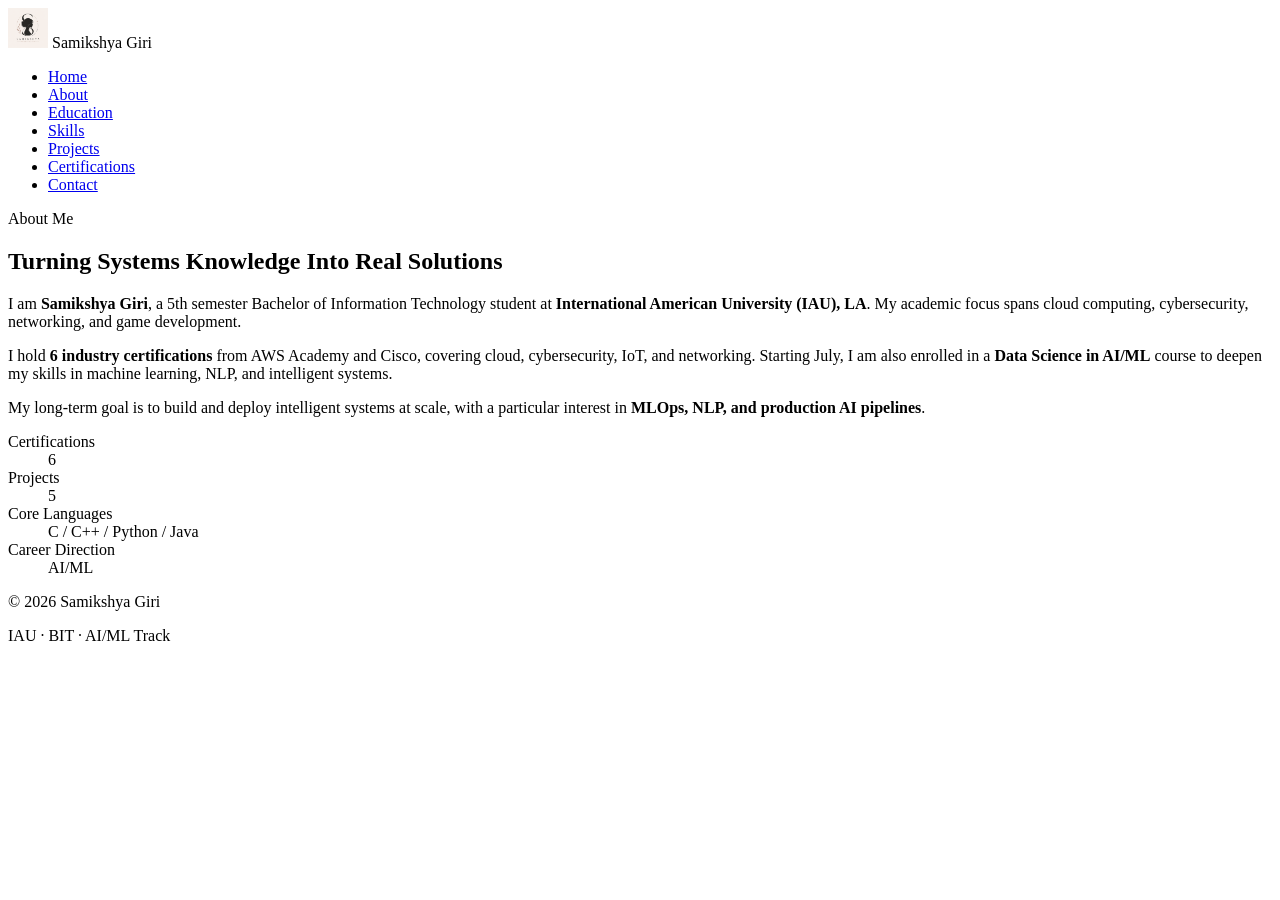
==== pages/about.html @ cf9d1122 "initial commit" ====
<!DOCTYPE html>
<html lang="en">
<head>
  <meta charset="UTF-8" />
  <meta name="viewport" content="width=device-width, initial-scale=1.0" />
  <title>About | Samikshya Giri</title>
</head>
<body>

  <nav class="navbar">
    <div class="nav-brand">
      <img src="../images/logo.png" alt="Logo" class="nav-logo" width="40" height="40" />
      <span class="nav-name">Samikshya Giri</span>
    </div>
    <ul class="nav-links">
      <li><a href="../index.html">Home</a></li>
      <li><a href="about.html" class="active">About</a></li>
      <li><a href="education.html">Education</a></li>
      <li><a href="skills.html">Skills</a></li>
      <li><a href="projects.html">Projects</a></li>
      <li><a href="certs.html">Certifications</a></li>
      <li><a href="contact.html">Contact</a></li>
    </ul>
  </nav>

  <main>
    <section class="about">

      <div class="section-header">
        <p class="section-label">About Me</p>
        <h2 class="section-title">Turning Systems Knowledge Into Real Solutions</h2>
      </div>

      <div class="about-grid">

        <div class="about-text">
          <p>
            I am <strong>Samikshya Giri</strong>, a 5th semester Bachelor of Information Technology
            student at <strong>International American University (IAU), LA</strong>.
            My academic focus spans cloud computing, cybersecurity, networking, and game development.
          </p>
          <p>
            I hold <strong>6 industry certifications</strong> from AWS Academy and Cisco, covering
            cloud, cybersecurity, IoT, and networking. Starting July, I am also enrolled in a
            <strong>Data Science in AI/ML</strong> course to deepen my skills in machine learning,
            NLP, and intelligent systems.
          </p>
          <p>
            My long-term goal is to build and deploy intelligent systems at scale, with a particular
            interest in <strong>MLOps, NLP, and production AI pipelines</strong>.
          </p>
        </div>

        <dl class="stats-grid">

          <div class="stat-card">
            <dt class="stat-label">Certifications</dt>
            <dd class="stat-number">6</dd>
          </div>

          <div class="stat-card">
            <dt class="stat-label">Projects</dt>
            <dd class="stat-number">5</dd>
          </div>

          <div class="stat-card">
            <dt class="stat-label">Core Languages</dt>
            <dd class="stat-number">C / C++ / Python / Java</dd>
          </div>

          <div class="stat-card">
            <dt class="stat-label">Career Direction</dt>
            <dd class="stat-number">AI/ML</dd>
          </div>

        </dl>

      </div>
    </section>
  </main>

  <footer class="footer">
    <p class="footer-left">&copy; 2026 Samikshya Giri</p>
    <p class="footer-right">IAU &middot; BIT &middot; AI/ML Track</p>
  </footer>

</body>
</html>
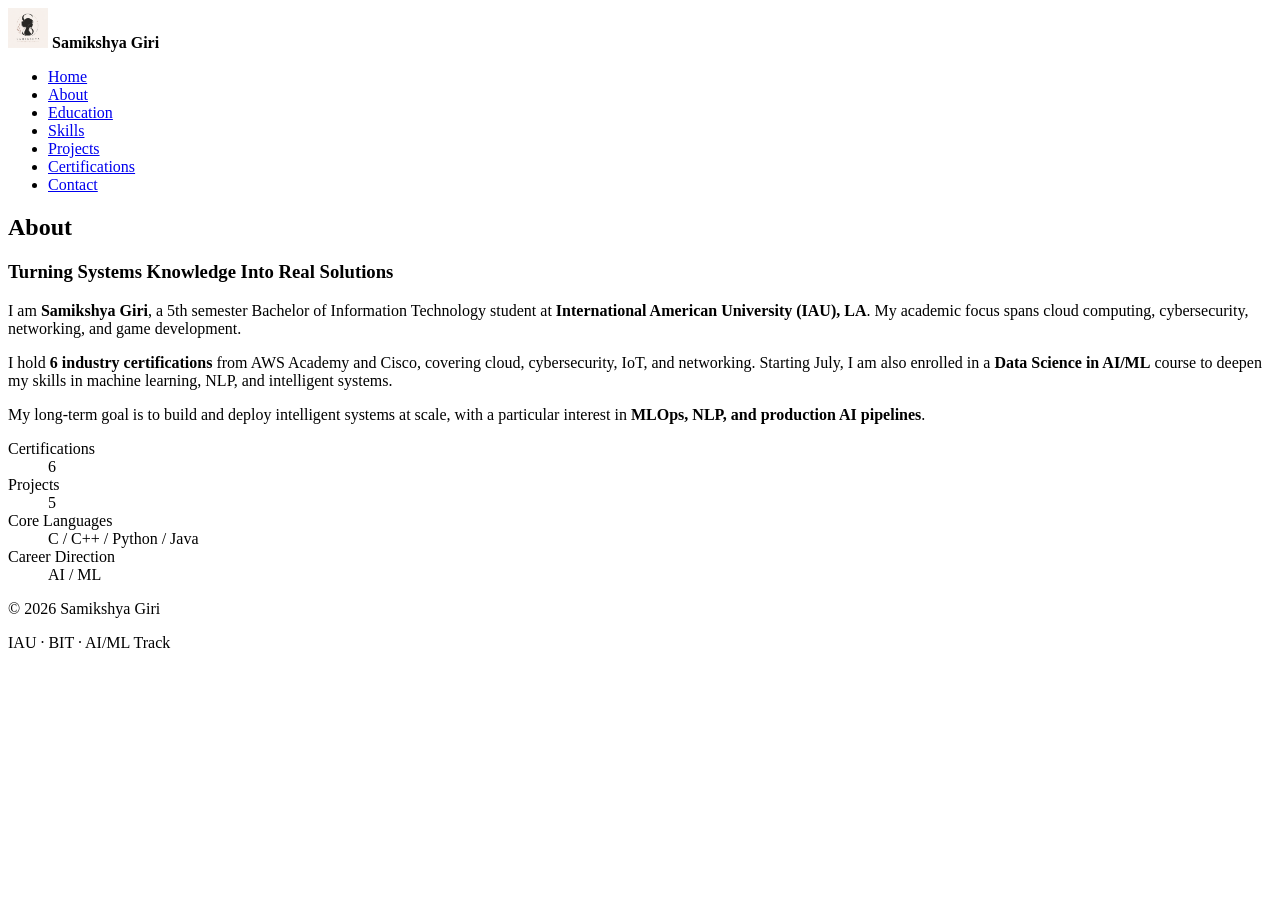
==== commit ced93f83: "updated pages and forms" ====
--- a/pages/about.html
+++ b/pages/about.html
@@ -7,82 +7,48 @@
 </head>
 <body>
 
-  <nav class="navbar">
-    <div class="nav-brand">
-      <img src="../images/logo.png" alt="Logo" class="nav-logo" width="40" height="40" />
-      <span class="nav-name">Samikshya Giri</span>
-    </div>
-    <ul class="nav-links">
-      <li><a href="../index.html">Home</a></li>
-      <li><a href="about.html" class="active">About</a></li>
-      <li><a href="education.html">Education</a></li>
-      <li><a href="skills.html">Skills</a></li>
-      <li><a href="projects.html">Projects</a></li>
-      <li><a href="certs.html">Certifications</a></li>
-      <li><a href="contact.html">Contact</a></li>
-    </ul>
-  </nav>
+<nav>
+  <img src="../images/logo.png" alt="Logo" width="40" height="40" />
+  <strong>Samikshya Giri</strong>
+  <ul>
+    <li><a href="../index.html">Home</a></li>
+    <li><a href="about.html">About</a></li>
+    <li><a href="education.html">Education</a></li>
+    <li><a href="skills.html">Skills</a></li>
+    <li><a href="projects.html">Projects</a></li>
+    <li><a href="certs.html">Certifications</a></li>
+    <li><a href="contact.html">Contact</a></li>
+  </ul>
+</nav>
 
-  <main>
-    <section class="about">
+<main>
 
-      <div class="section-header">
-        <p class="section-label">About Me</p>
-        <h2 class="section-title">Turning Systems Knowledge Into Real Solutions</h2>
-      </div>
+<section id="about">
+  <h2><b>About</b></h2>
+  <h3>Turning Systems Knowledge Into Real Solutions</h3>
 
-      <div class="about-grid">
+  <p>I am <strong>Samikshya Giri</strong>, a 5th semester Bachelor of Information Technology student at <strong>International American University (IAU), LA</strong>. My academic focus spans cloud computing, cybersecurity, networking, and game development.</p>
+  <p>I hold <strong>6 industry certifications</strong> from AWS Academy and Cisco, covering cloud, cybersecurity, IoT, and networking. Starting July, I am also enrolled in a <strong>Data Science in AI/ML</strong> course to deepen my skills in machine learning, NLP, and intelligent systems.</p>
+  <p>My long-term goal is to build and deploy intelligent systems at scale, with a particular interest in <strong>MLOps, NLP, and production AI pipelines</strong>.</p>
 
-        <div class="about-text">
-          <p>
-            I am <strong>Samikshya Giri</strong>, a 5th semester Bachelor of Information Technology
-            student at <strong>International American University (IAU), LA</strong>.
-            My academic focus spans cloud computing, cybersecurity, networking, and game development.
-          </p>
-          <p>
-            I hold <strong>6 industry certifications</strong> from AWS Academy and Cisco, covering
-            cloud, cybersecurity, IoT, and networking. Starting July, I am also enrolled in a
-            <strong>Data Science in AI/ML</strong> course to deepen my skills in machine learning,
-            NLP, and intelligent systems.
-          </p>
-          <p>
-            My long-term goal is to build and deploy intelligent systems at scale, with a particular
-            interest in <strong>MLOps, NLP, and production AI pipelines</strong>.
-          </p>
-        </div>
+  <dl>
+    <dt>Certifications</dt>
+    <dd>6</dd>
+    <dt>Projects</dt>
+    <dd>5</dd>
+    <dt>Core Languages</dt>
+    <dd>C / C++ / Python / Java</dd>
+    <dt>Career Direction</dt>
+    <dd>AI / ML</dd>
+  </dl>
+</section>
 
-        <dl class="stats-grid">
+</main>
 
-          <div class="stat-card">
-            <dt class="stat-label">Certifications</dt>
-            <dd class="stat-number">6</dd>
-          </div>
-
-          <div class="stat-card">
-            <dt class="stat-label">Projects</dt>
-            <dd class="stat-number">5</dd>
-          </div>
-
-          <div class="stat-card">
-            <dt class="stat-label">Core Languages</dt>
-            <dd class="stat-number">C / C++ / Python / Java</dd>
-          </div>
-
-          <div class="stat-card">
-            <dt class="stat-label">Career Direction</dt>
-            <dd class="stat-number">AI/ML</dd>
-          </div>
-
-        </dl>
-
-      </div>
-    </section>
-  </main>
-
-  <footer class="footer">
-    <p class="footer-left">&copy; 2026 Samikshya Giri</p>
-    <p class="footer-right">IAU &middot; BIT &middot; AI/ML Track</p>
-  </footer>
+<footer>
+  <p>&copy; 2026 Samikshya Giri</p>
+  <p>IAU · BIT · AI/ML Track</p>
+</footer>
 
 </body>
-</html>
+</html>
